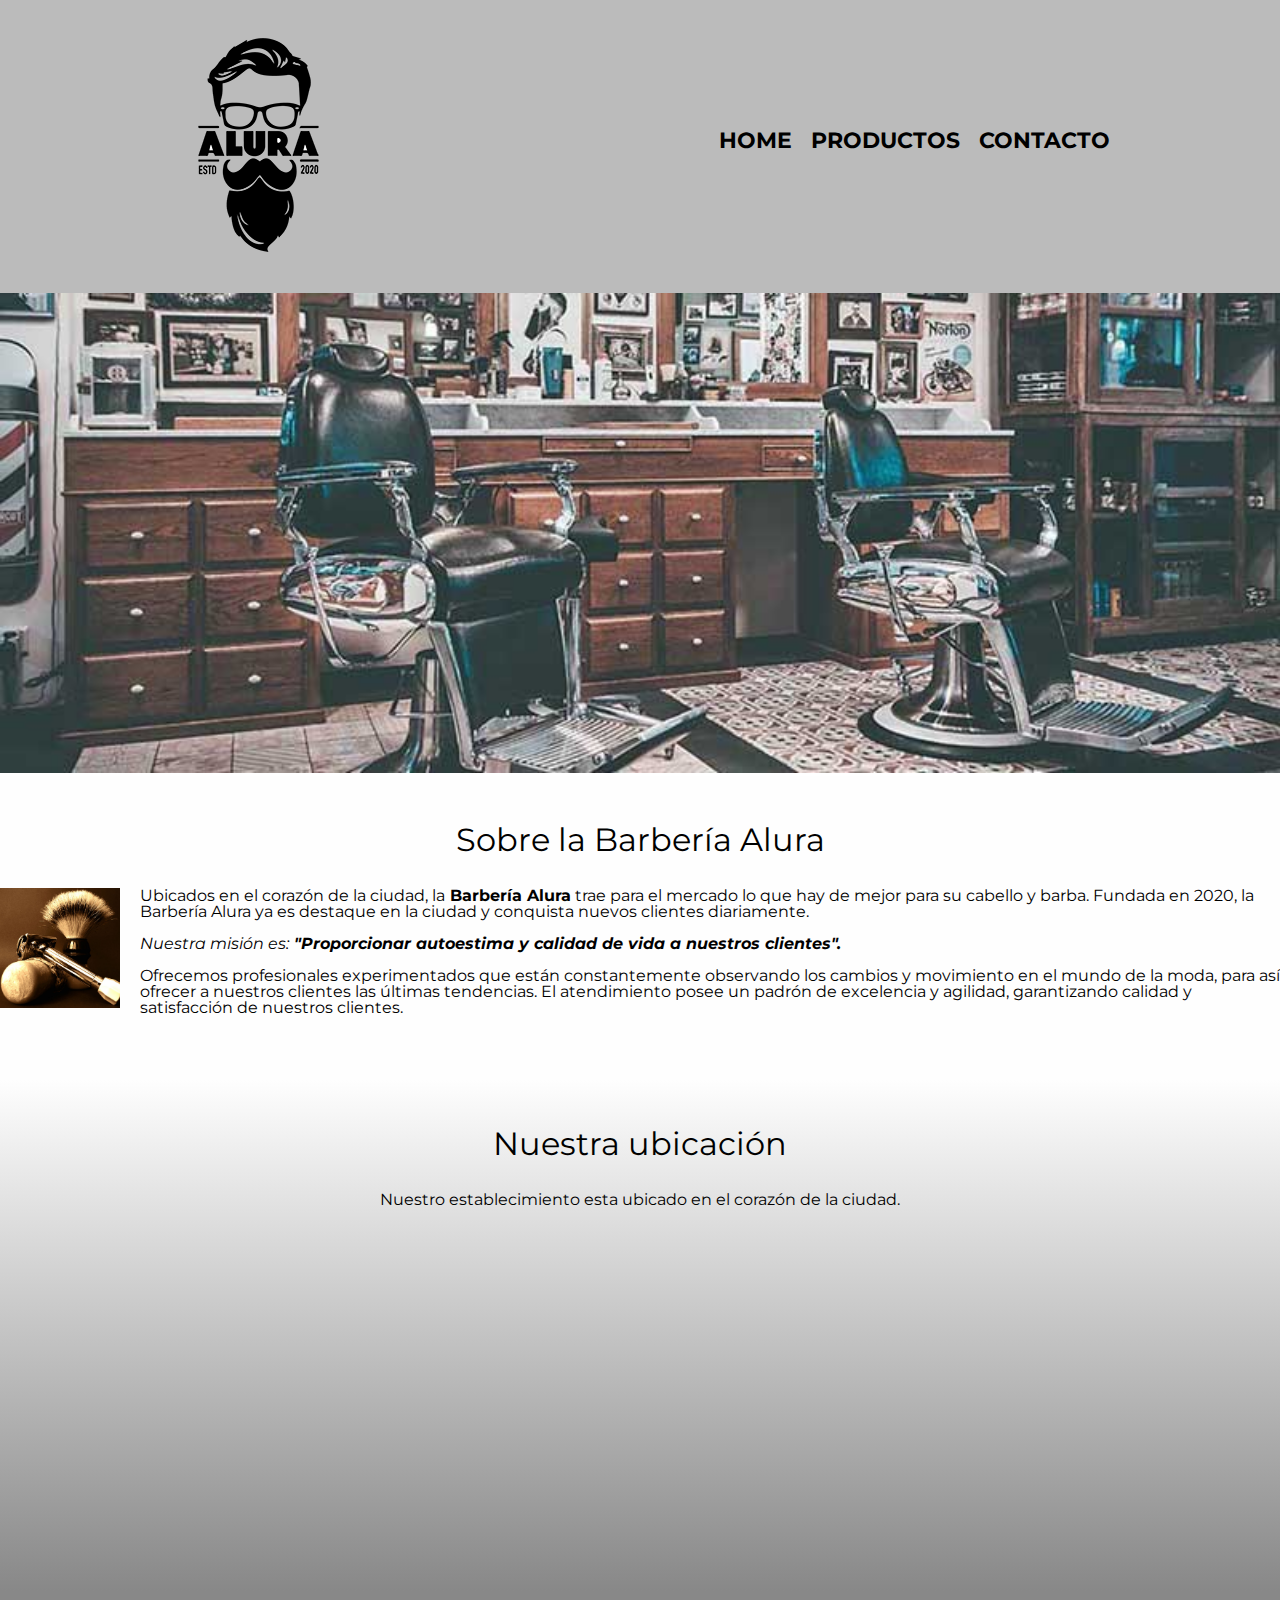
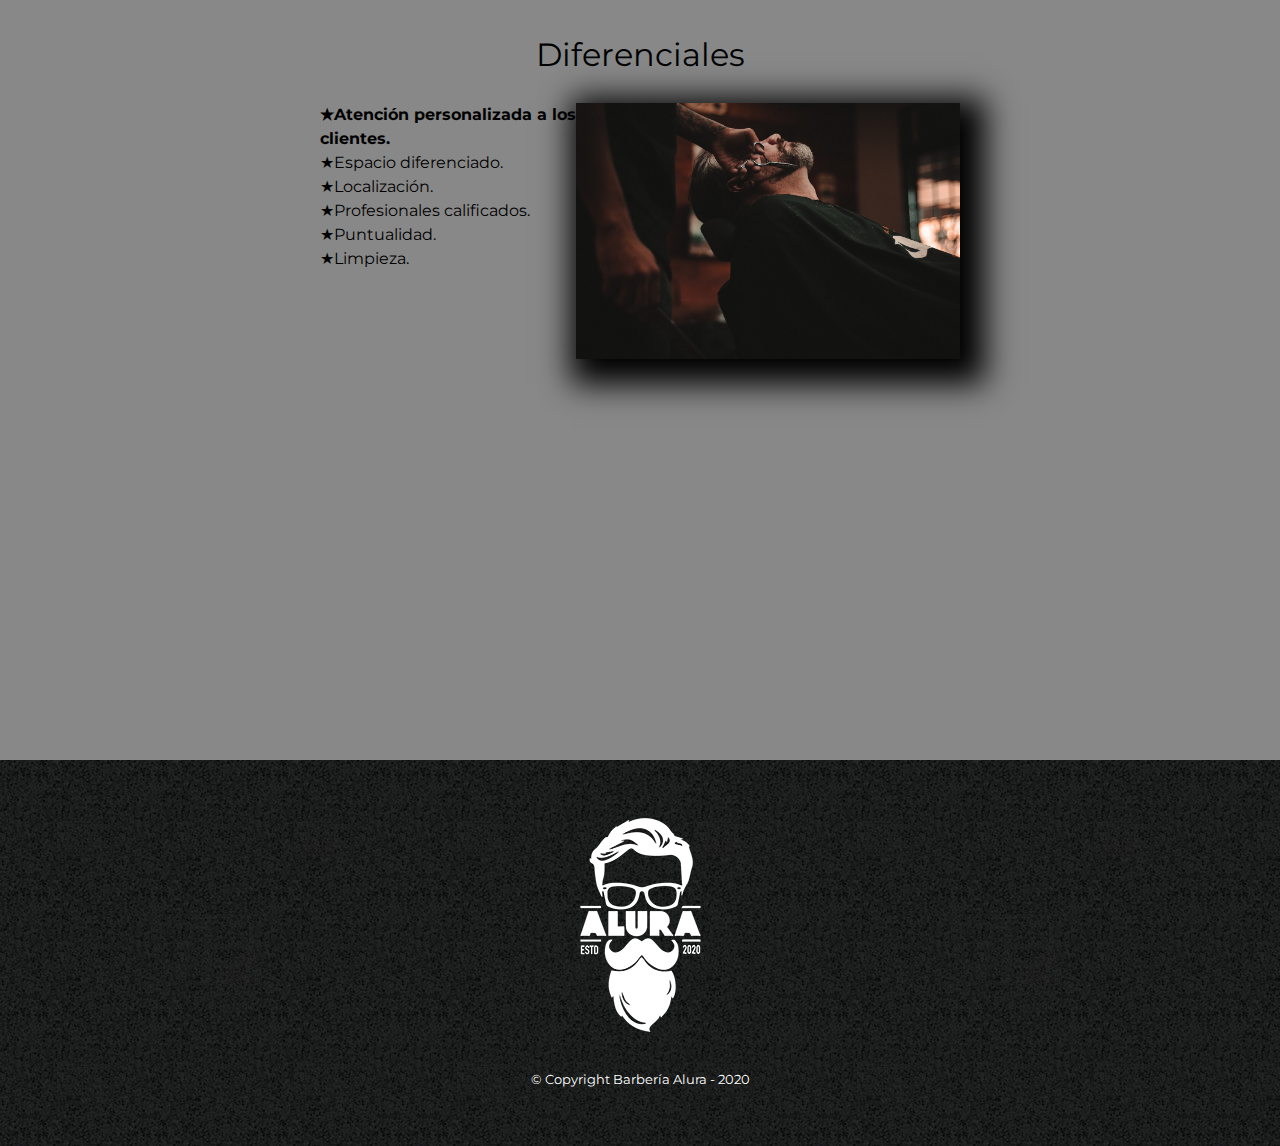
==== index.html @ da47b489 "Creando el repositorio de barberia alura" ====
<!DOCTYPE html>

<html lang="es">

    <head>
        <meta charset="UTF-8">
        <meta name="viewport" content="width=device-width">
        <title>Barbería Alura</title>
        <link rel="stylesheet" href="reset.css">
        <link rel="stylesheet" href="style.css">
        <link rel="preconnect" href="https://fonts.googleapis.com">
        <link rel="preconnect" href="https://fonts.gstatic.com" crossorigin>
        <link href="https://fonts.googleapis.com/css2?family=Montserrat:wght@300&display=swap" rel="stylesheet"> 
                
    </head>
    

    <body>

        <header>
            <div class="caja">
                <h1><img src="imagenes/logo.png"></h1>
                <nav>
                    <ul>
                        <li><a href="index.html">Home</a></li>
                        <li><a href="productos.html">Productos</a></li>
                        <li><a href="contactos.html">Contacto</a></li>
                    </ul>
                </nav>
            </div>
        </header>

        <img class="banner" src="imagenes/banner.jpg">
    
        <main>
            <section class="principal">
                <h2 class="tituloPrincipal">Sobre la Barbería Alura</h2>

                <img class="utensilios" src="imagenes/utensilios.jpg" alt="Utensilios de un barbero" >
    
                <p>Ubicados en el corazón de la ciudad, la<strong> Barbería Alura</strong>  trae para el mercado lo que hay de mejor para su cabello y barba. Fundada en 2020, la Barbería Alura ya es destaque en la ciudad y conquista nuevos clientes diariamente.</p> 
    
                <p id="mision"><em>Nuestra misión es:<strong> "Proporcionar autoestima y calidad de vida a nuestros clientes".</strong> </em> </p>
    
                <p>Ofrecemos profesionales experimentados que están constantemente observando los cambios y movimiento en el mundo de la moda, para así ofrecer a nuestros clientes las últimas tendencias. El atendimiento posee un padrón de excelencia y agilidad, garantizando calidad y satisfacción de nuestros clientes.</p>
            </section>
            
            <section class="mapa" >
                <h3 class="tituloPrincipal">Nuestra ubicación</h3>
                <p>Nuestro establecimiento esta ubicado en el corazón de la ciudad.</p>

                <div class="mapaContenido">
                    <iframe src="https://www.google.com/maps/embed?pb=!1m18!1m12!1m3!1d3656.4499774665205!2d-46.63452058518142!3d-23.58818986846834!2m3!1f0!2f0!3f0!3m2!1i1024!2i768!4f13.1!3m3!1m2!1s0x94ce5a2b2ed7f3a1%3A0xab35da2f5ca62674!2sCaelum%20-%20Education%20and%20Innovation!5e0!3m2!1ses!2sgt!4v1669146040415!5m2!1ses!2sgt" width="100%" height="300" style="border:0;" allowfullscreen="" loading="lazy" referrerpolicy="no-referrer-when-downgrade"></iframe>
                </div>
            </section>


            <section class="diferenciales">
                <h3 class="tituloPrincipal">Diferenciales</h3>

                <div class="contenidoDiferenciales">
                    <ul class="listaDiferenciales">
                        <li class="items">Atención personalizada a los clientes.</li>
                        <li class="items">Espacio diferenciado.</li>
                        <li class="items">Localización.</li>
                        <li class="items">Profesionales calificados.</li>
                        <li class="items">Puntualidad.</li>
                        <li class="items">Limpieza.</li>
                    </ul><img src="imagenes/diferenciales.jpg" class="imagenDiferenciales">
                </div>

                <div class="video">
                    <iframe width="100%" height="315" src="https://www.youtube.com/embed/wcVVXUV0YUY" title="YouTube video player" frameborder="0" allow="accelerometer; autoplay; clipboard-write; encrypted-media; gyroscope; picture-in-picture" allowfullscreen></iframe>
                </div>
            </section>

            
            
        </main>
        
        <footer>
            <img src="imagenes/logo-blanco.png">
            <p class="copyright">&copy Copyright Barbería Alura - 2020</p>
        </footer>
    
    </body>

</html>
---- style.css ----
body{
    font-family: 'Montserrat', sans-serif;
}
header{
    background-color: #BBBBBB;
    padding: 20px 0;
}
.caja{
    width: 940px;
    position: relative;
    margin: 0 auto;
}
nav{
    position: absolute;
    top: 110px;
    right: 0;
}
nav li{
    display: inline;
    margin: 0 0 0 15px;
}
nav a{
    text-transform: uppercase;
    color: black;
    font-weight: bold;
    font-size: 22px;
    text-decoration: none;
}
nav a:hover{
    color: #C78C79;
    text-decoration: underline;
}
.productos{
    width: 940px;
    margin: 0 auto;
    padding: 50px;
}
.productos li{
    display: inline-block;
    text-align: center;
    width: 30%;
    vertical-align: top;
    margin: 0 1.5%;
    padding: 30px 20px;
    box-sizing: border-box;
    border: 2px solid #000000;
    border-radius: 10px;
}
.productos li:hover{
    border-color: #C78C79;
}
.productos li:active{
    border-color: #088C19;
}
.productos h2{
    font-size: 30px;
    font-weight: bolder;
}
.productos li:hover h2{
    font-size: 33px;
}
.producto-descripcion{
    font-size: 18px;
}
.producto-precio{
    font-size: 20px;
    font-weight: bold;
    margin-top: 10px;
}
footer{
    text-align: center;
    background: url(imagenes/bg.jpg);
    padding: 40px;
}
.copyright{
    color: white;
    font-size: 13px;
    margin: 20px;
}
form{
    margin: 40px 0;
}
form label, form legend{
    display: block;
    font-size: 20px;
    margin: 0 0 10px;
}
.padron{
    display: block;
    margin: 0 0 20px;
    padding: 10px 25px;
    width: 50%;
}
.checkbox{
    margin: 20px 0;
}
.enviar{
    width: 40%;
    padding: 15px 0;
    font-size: 18px;
    font-weight: bold;
    color: white;
    background: orange;
    border: none;
    border-radius: 5px;
    transition: 1s all;
    cursor: pointer;
}
.enviar:hover{
    background: darkorange;
    transform: scale(1.2);

}
table{
    margin: 40px 40px;
}
thead{
    background: #555555;
    color: white;
    font-weight: bold;
}
td, th{
    border: 1px solid #000000;
    padding: 8px 15px;
}
/*Aqui inicia el css para nuestra home*/
.banner{
    width: 100%;
}
.principal{
    padding: 3em 0;
    background: #FEFEFE;
    width: auto;
    margin: 0 auto;
}
.tituloPrincipal{
    text-align: center;
    font-size: 2em;
    margin: 0 0 1em;
    clear: left;
}

.principal p{
    margin: 0 0 1em;
}
.principal strong{
    font-weight: bold;
}
.principal em{
    font-style: italic;
}
.utensilios{
    width: 120px;
    float: left;
    margin: 0 20px 20px 0;
}
.mapa{
    padding: 3em 0;
    background: linear-gradient(#FEFEFE,#888888);
}
.mapa p{
    margin: 0 0 2em;
    text-align: center;
}
.mapaContenido{
    width: 940px;
    margin: 0 auto;
}
.diferenciales{
    padding: 3em 0;
    background: #888888;
}
.contenidoDiferenciales{
    width: 640px;
    margin: 0 auto;
}
.listaDiferenciales{
    width: 40%;
    display: inline-block;
    vertical-align: top;
}
.items{
    line-height: 1.5;
}
.items:before{
    content: "★";
}
.items:first-child{
    font-weight: bold;
}
.imagenDiferenciales{
    width: 60%;
    box-shadow: 10px 10px 30px 15px black;
}
.imagenDiferenciales:hover{
    opacity: 0.3;
    transition: 400ms;
}
.video{
    width: 560px;
    margin: 1em auto;
}
@media screen and (max-width:480px){
    h1{
        text-align: center;
    }
    nav{
        position: static;

    }
    .caja, .principal, .mapaContenido,.contenidoDiferenciales,.video{
        width: auto;
    }
    .listaDiferenciales,.imagenDiferenciales{
        width: 100%;
    }
}
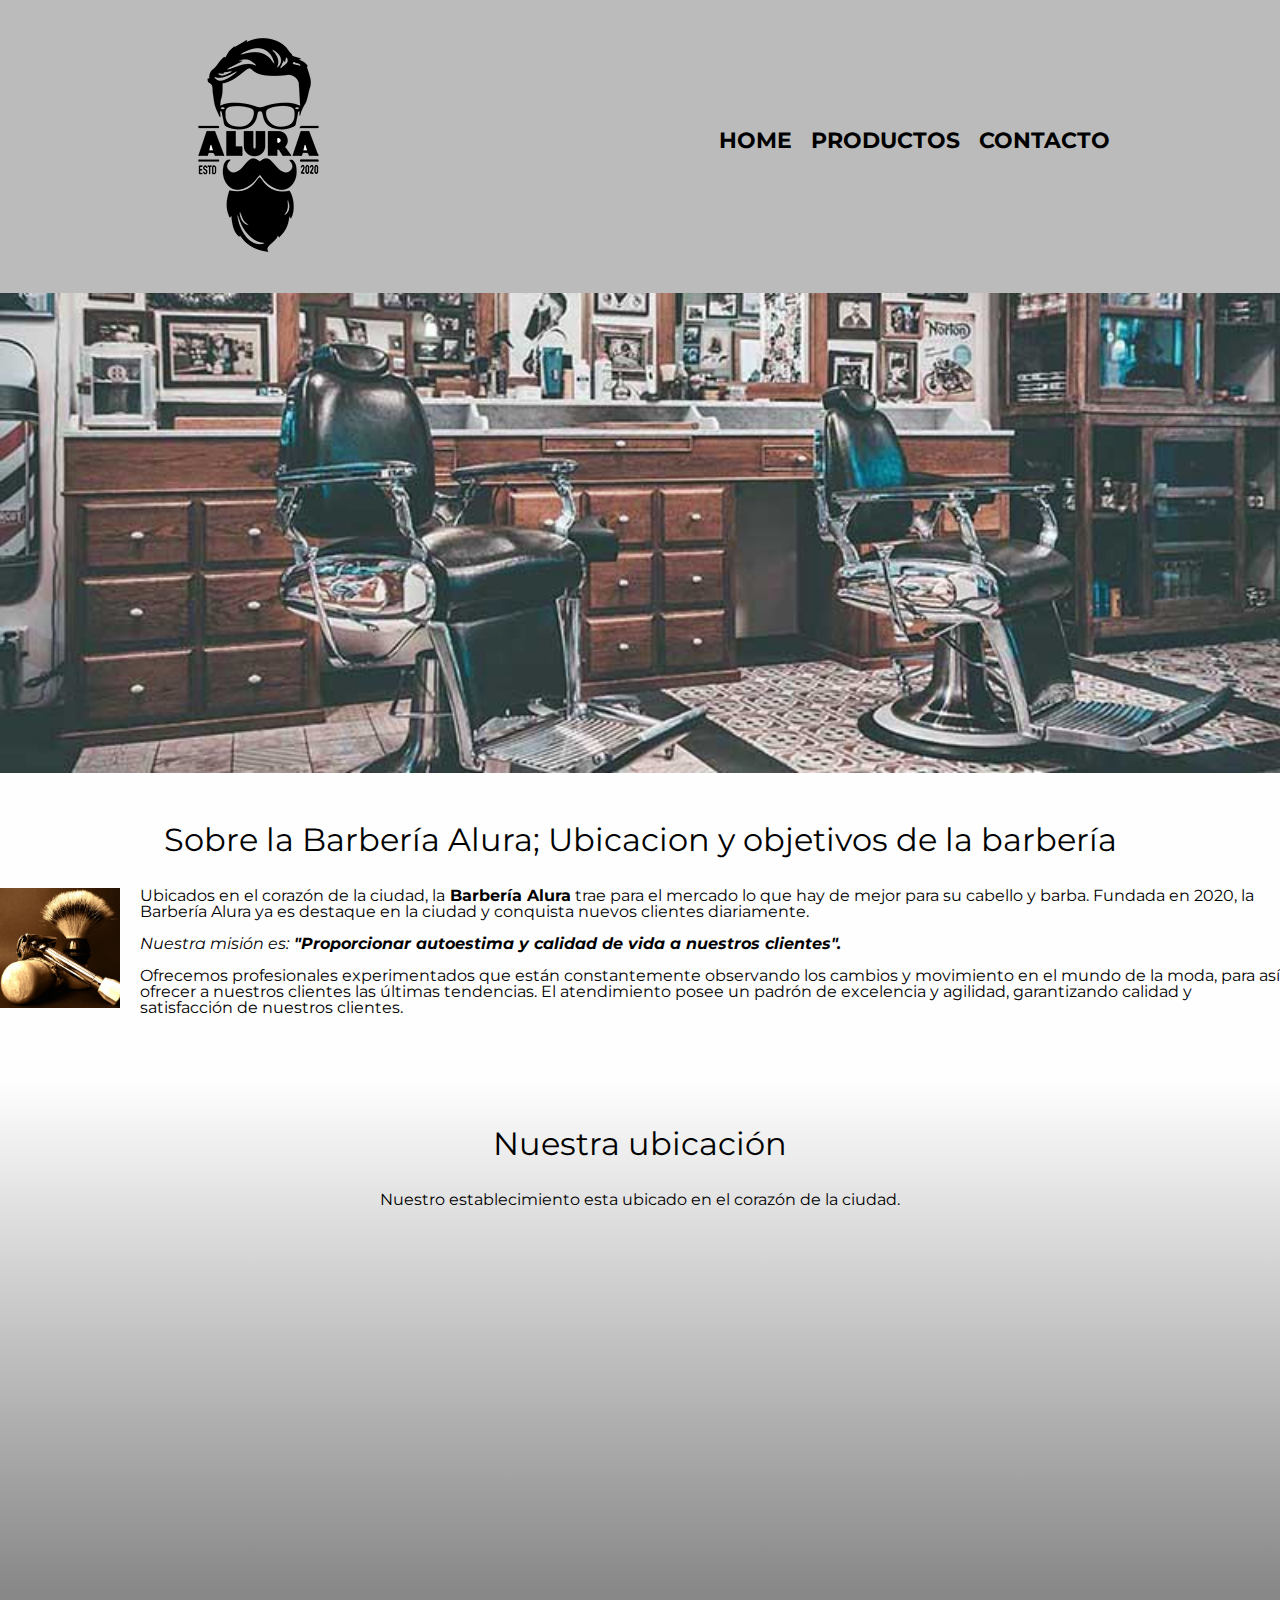
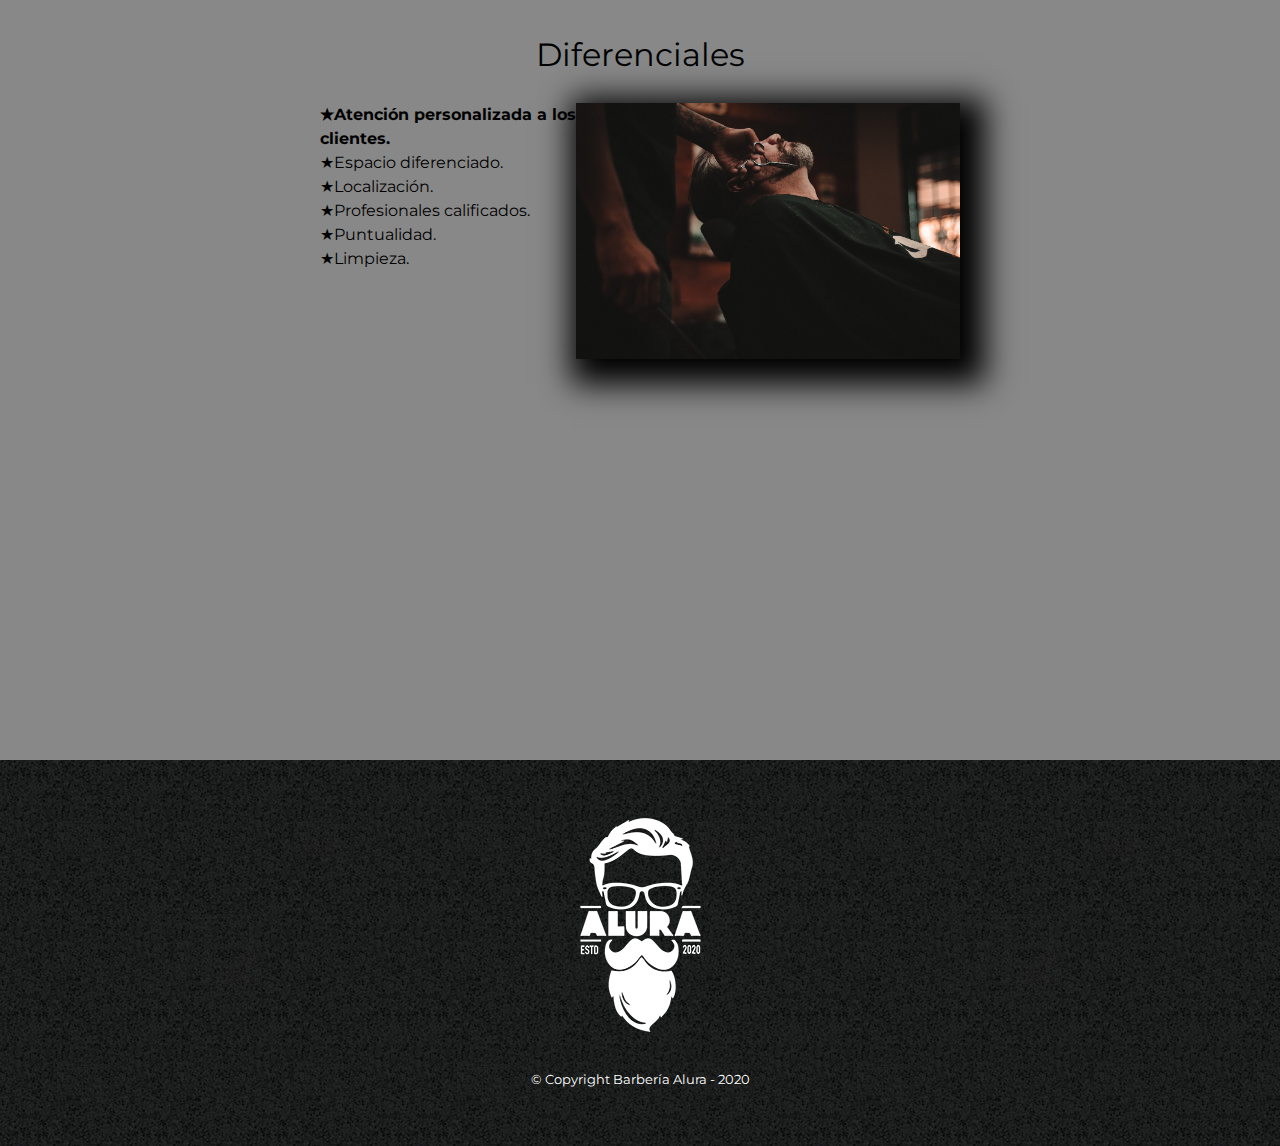
==== commit 665783c8: "Corrigiendo titulo" ====
--- a/index.html
+++ b/index.html
@@ -34,7 +34,7 @@
     
         <main>
             <section class="principal">
-                <h2 class="tituloPrincipal">Sobre la Barbería Alura</h2>
+                <h2 class="tituloPrincipal">Sobre la Barbería Alura; Ubicacion y objetivos de la barbería</h2>
 
                 <img class="utensilios" src="imagenes/utensilios.jpg" alt="Utensilios de un barbero" >
     
